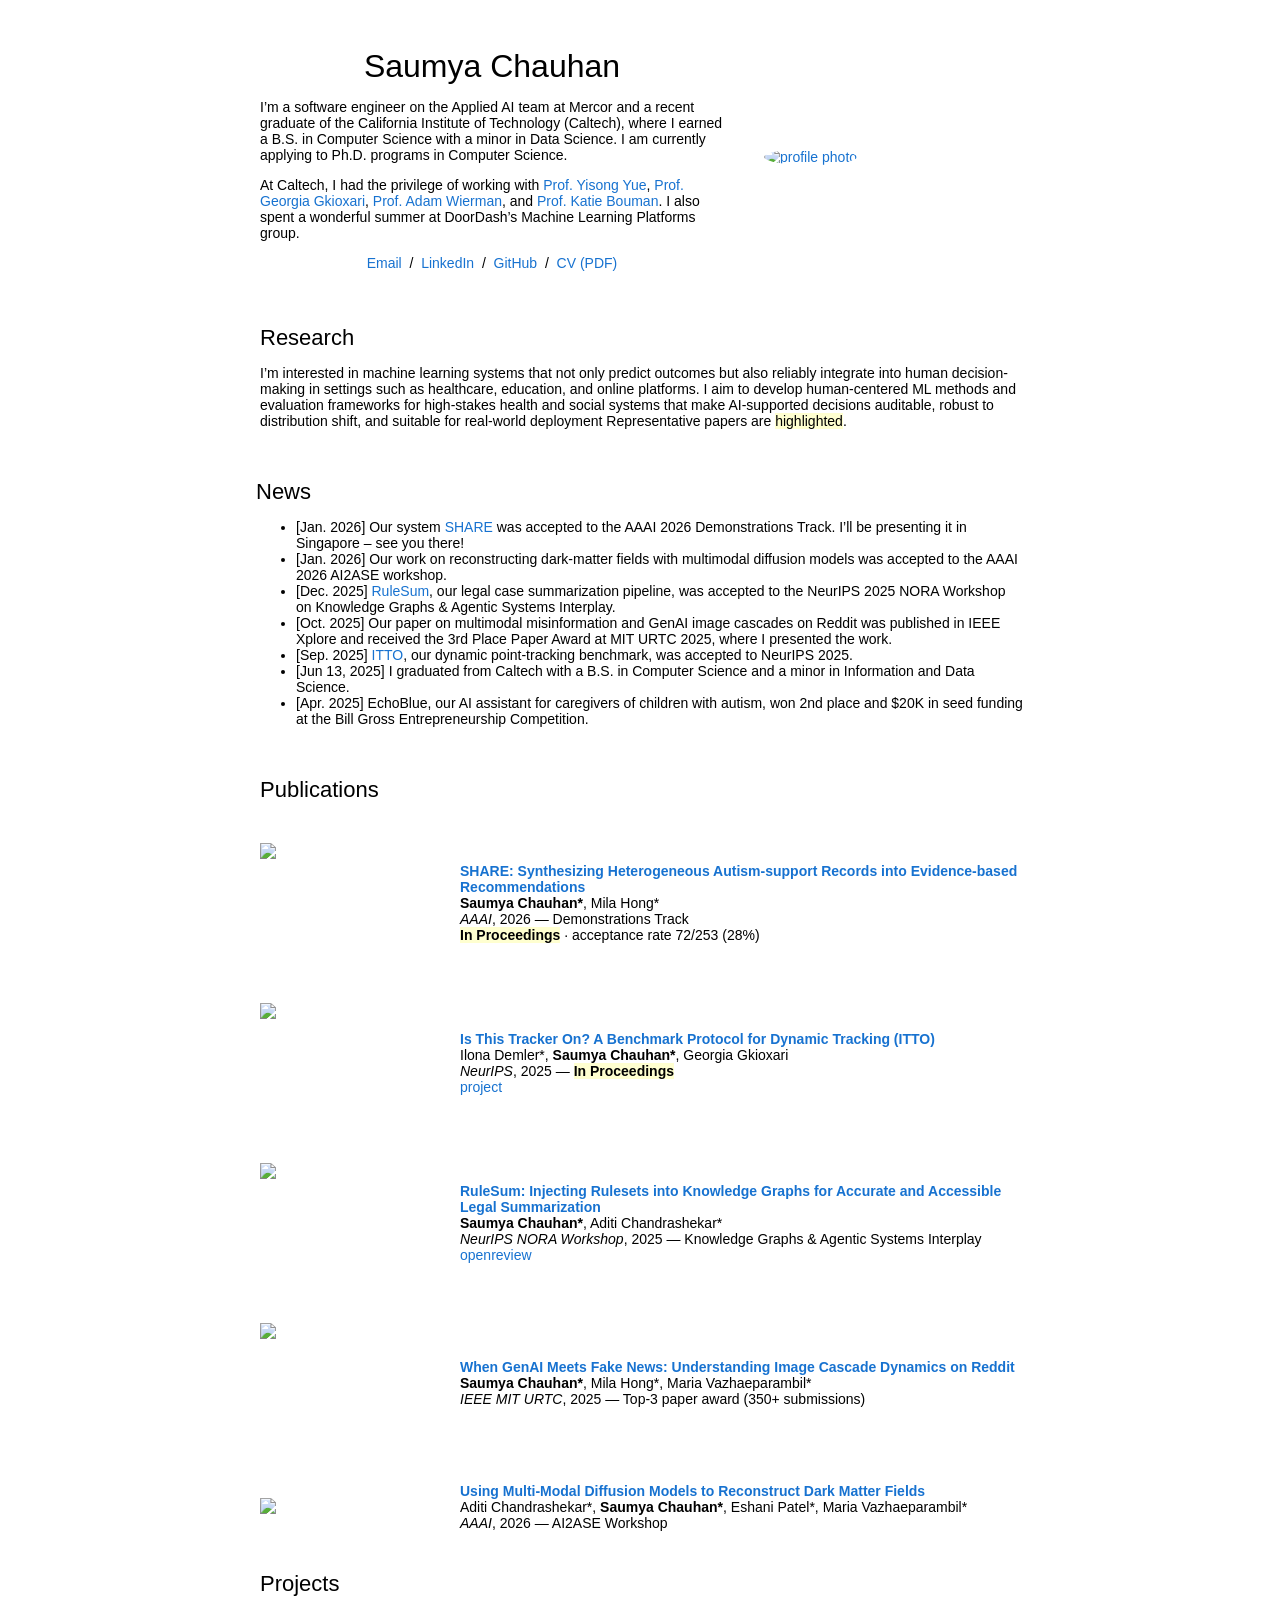
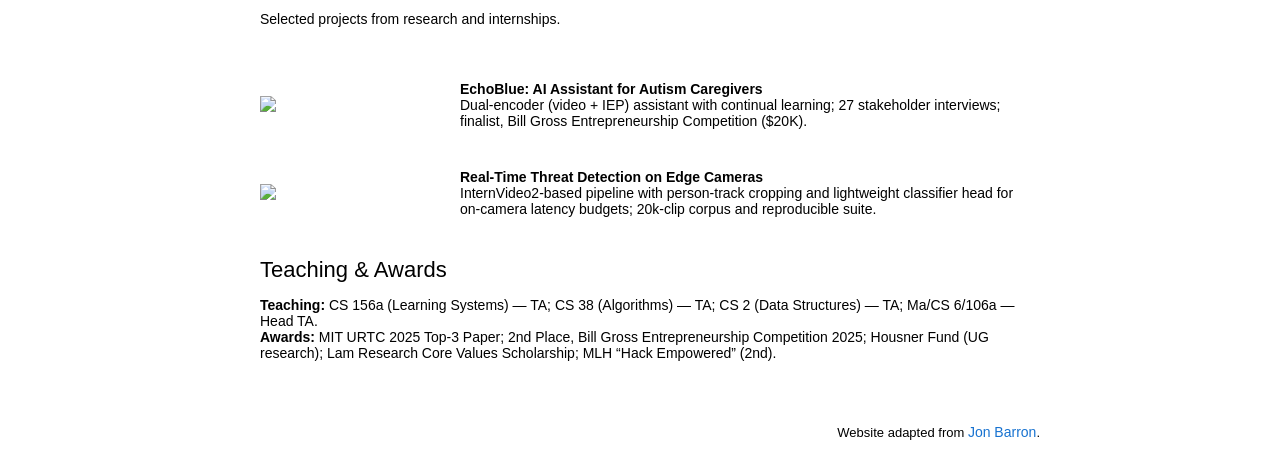
==== index.html @ a3048325 "Update index.html" ====
<!DOCTYPE HTML>
<html lang="en">
  <head>
    <meta charset="UTF-8" />
    <title>Saumya Chauhan</title>
    <meta name="author" content="Saumya Chauhan" />
    <meta name="viewport" content="width=device-width, initial-scale=1" />
    <link rel="shortcut icon" href="images/favicon/favicon.ico" type="image/x-icon" />
    <link rel="stylesheet" type="text/css" href="stylesheet.css" />
  </head>

  <body>
    <table style="width:100%;max-width:800px;border:0;border-spacing:0;border-collapse:separate;margin:0 auto;">
      <tbody>
        <tr><td style="padding:0">
          <!-- Header -->
          <table style="width:100%;border:0;border-spacing:0;border-collapse:separate;margin:0 auto;">
            <tbody><tr>
              <td style="padding:2.5%;width:63%;vertical-align:middle">
                <p class="name" style="text-align:center;">Saumya Chauhan</p>

                <p>
                  I’m a software engineer on the Applied AI team at Mercor and a recent graduate of the California Institute of Technology (Caltech), where I earned a B.S. in Computer Science with a minor in Data Science. I am currently applying to Ph.D. programs in Computer Science.
                </p>
                
                <p>
                  At Caltech, I had the privilege of working with
                  <a href="https://www.yisongyue.com/" target="_blank" rel="noopener noreferrer">Prof. Yisong Yue</a>,
                  <a href="https://georgiagkioxari.com/" target="_blank" rel="noopener noreferrer">Prof. Georgia Gkioxari</a>,
                  <a href="https://adamwierman.com/" target="_blank" rel="noopener noreferrer">Prof. Adam Wierman</a>,
                  and <a href="https://users.cms.caltech.edu/~klbouman/" target="_blank" rel="noopener noreferrer">Prof. Katie Bouman</a>.
                  I also spent a wonderful summer at DoorDash’s Machine Learning Platforms group.
                </p>

                <p style="text-align:center">
                  <a href="mailto:saumya.s.chau@gmail.com">Email</a> &nbsp;/&nbsp;
                  <a href="https://linkedin.com/in/saumya-chauhan-3160301b3">LinkedIn</a> &nbsp;/&nbsp;
                  <a href="https://github.com/Saumya-Chauhan-MHC">GitHub</a> &nbsp;/&nbsp;
                  <a href="https://drive.google.com/file/d/1L2lx1tSY0vmiimnP94JxWJWtP0gg4TH8/view?usp=sharing">CV (PDF)</a>
                </p>
              </td>
              <td style="padding:2.5%;width:40%;max-width:40%">
                <a href="images/headshot.jpg">
                  <img style="width:100%;max-width:100%;object-fit:cover;border-radius:50%;" alt="profile photo" src="images/headshot.jpg" class="hoverZoomLink" />
                </a>
              </td>
            </tr></tbody>
          </table>

          <!-- Research blurb -->
          <table style="width:100%;border:0;border-spacing:0;border-collapse:separate;margin:0 auto;">
            <tbody><tr>
              <td style="padding:20px;width:100%;vertical-align:middle">
                <h2>Research</h2>
                <p>
                  I’m interested in machine learning systems that not only predict outcomes but also reliably integrate into human decision-making in settings such as healthcare, education, and online platforms. I aim to develop human-centered ML methods and evaluation frameworks for high-stakes
health and social systems that make AI-supported decisions auditable, robust to distribution
shift, and suitable for real-world deployment Representative papers are <span class="highlight">highlighted</span>.
                </p>
              </td>
            </tr></tbody>
          </table>

          <!-- News -->
          <table
            style="width:100%;border:0px;border-spacing:0px;border-collapse:separate;margin-right:auto;margin-left:auto;">
            <tbody>
              <tr>
                <td style="padding:16px;width:100%;vertical-align:middle">
                  <h2>News</h2>
                  <ul>
                    <li>[Jan. 2026] Our system <a href="https://www.preprints.org/frontend/manuscript/fdcd96fc325c1e10da6171d2c441ecc2/download_pub">SHARE</a> was accepted to the AAAI 2026 Demonstrations Track. I’ll be presenting it in Singapore – see you there!</li>

                    <li>[Jan. 2026] Our work on reconstructing dark-matter fields with multimodal diffusion models was accepted to the AAAI 2026 AI2ASE workshop.</li>
          
                    <li>[Dec. 2025] <a href="https://openreview.net/pdf?id=LoBdbazO6S">RuleSum</a>, our legal case summarization pipeline, was accepted to the NeurIPS 2025 NORA Workshop on Knowledge Graphs &amp; Agentic Systems Interplay.</li>
          
                    <li>[Oct. 2025] Our paper on multimodal misinformation and GenAI image cascades on Reddit was published in IEEE Xplore and received the 3rd Place Paper Award at MIT URTC 2025, where I presented the work.</li>
                              
                    <li>[Sep. 2025] <a href="https://glab-caltech.github.io/ITTO/">ITTO</a>, our dynamic point-tracking benchmark, was accepted to NeurIPS 2025.</li>
          
                    <li>[Jun 13, 2025] I graduated from Caltech with a B.S. in Computer Science and a minor in Information and Data Science.</li>
          
                    <li>[Apr. 2025] EchoBlue, our AI assistant for caregivers of children with autism, won 2nd place and $20K in seed funding at the Bill Gross Entrepreneurship Competition.</li>
                  </ul>
                </td>
              </tr>
            </tbody>
          </table>

          <!-- Publications heading -->
          <table style="width:100%;border:0;border-spacing:0;border-collapse:separate;margin:0 auto;">
            <tbody><tr>
              <td style="padding:20px;width:100%;vertical-align:middle">
                <h2>Publications</h2>
              </td>
            </tr></tbody>
          </table>

          <!-- Publications -->
          <table style="width:100%;border:0;border-spacing:0;border-collapse:separate;margin:0 auto;">
            <tbody>

              <!-- SHARE (AAAI 2026 Demo) -->
              <tr onmouseout="share_stop()" onmouseover="share_start()">
                <td style="padding:20px;width:25%;vertical-align:middle">
                  <div class="one" style="height:120px;">
                    <div class="two" id="share" style="height:120px;">
                      <img src="images/share.png" width="160" style="border-style:none">
                    </div>
                    <img src="images/share.png" width="160" style="border-style:none">
                  </div>
                  <script>
                    function share_start(){document.getElementById('share').style.opacity="1";}
                    function share_stop(){document.getElementById('share').style.opacity="0";}
                    share_stop();
                  </script>
                </td>
                <td style="padding:20px;width:75%;vertical-align:middle">
                  <a href="https://drive.google.com/file/d/1QNd8lB9qw5_JClaLDpuo33I4qFoCEbn5/view?usp=sharing">
                    <span class="papertitle">SHARE: Synthesizing Heterogeneous Autism-support Records into Evidence-based Recommendations</span>
                  </a>
                  <br/><strong>Saumya Chauhan*</strong>, Mila Hong*<br/>
                  <em>AAAI</em>, 2026 — Demonstrations Track
                  <br/>
                  <span class="highlight"><strong>In Proceedings</strong></span> · acceptance rate 72/253 (28%)
                </td>
              </tr>

              <!-- ITTO (NeurIPS 2025) -->
              <tr onmouseout="itto_stop()" onmouseover="itto_start()">
                <td style="padding:20px;width:25%;vertical-align:middle">
                  <div class="one" style="height:120px;">
                    <div class="two" id="itto" style="height:120px;">
                      <img src="images/itto.png" width="160" style="border-style:none">
                    </div>
                    <img src="images/itto.png" width="160" style="border-style:none">
                  </div>
                  <script>
                    function itto_start(){document.getElementById('itto').style.opacity="1";}
                    function itto_stop(){document.getElementById('itto').style.opacity="0";}
                    itto_stop();
                  </script>
                </td>
                <td style="padding:20px;width:75%;vertical-align:middle;">
                  <a href="https://glab-caltech.github.io/ITTO/">
                    <span class="papertitle">Is This Tracker On? A Benchmark Protocol for Dynamic Tracking (ITTO)</span>
                  </a>
                  <br/>Ilona Demler*, <strong>Saumya Chauhan*</strong>, Georgia Gkioxari<br/>
                  <em>NeurIPS</em>, 2025 — <span class="highlight"><strong>In Proceedings</strong></span>
                  <br/>
                  <a href="https://glab-caltech.github.io/ITTO/">project</a>
                </td>
              </tr>

              <!-- RuleSum (NeurIPS NORA 2025 Workshop) -->
              <tr onmouseout="rulesum_stop()" onmouseover="rulesum_start()">
                <td style="padding:20px;width:25%;vertical-align:middle">
                  <div class="one" style="height:120px;">
                    <div class="two" id="rulesum" style="height:120px;">
                      <img src="images/rulesum.png" width="160" style="border-style:none">
                    </div>
                    <img src="images/rulesum.png" width="160" style="border-style:none">
                  </div>
                  <script>
                    function rulesum_start(){document.getElementById('rulesum').style.opacity="1";}
                    function rulesum_stop(){document.getElementById('rulesum').style.opacity="0";}
                    rulesum_stop();
                  </script>
                </td>
                <td style="padding:20px;width:75%;vertical-align:middle;">
                  <a href="https://openreview.net/forum?id=LoBdbazO6S">
                    <span class="papertitle">RuleSum: Injecting Rulesets into Knowledge Graphs for Accurate and Accessible Legal Summarization</span>
                  </a>
                  <br/><strong>Saumya Chauhan*</strong>, Aditi Chandrashekar*<br/>
                  <em>NeurIPS NORA Workshop</em>, 2025 — Knowledge Graphs &amp; Agentic Systems Interplay
                  <br/>
                  <a href="https://openreview.net/forum?id=LoBdbazO6S">openreview</a>
                </td>
              </tr>

              <!-- Reddit virality (MIT URTC 2025) -->
              <tr onmouseout="reddit_stop()" onmouseover="reddit_start()">
                <td style="padding:20px;width:25%;vertical-align:middle">
                  <div class="one" style="height:120px;">
                    <div class="two" id="reddit" style="height:120px;">
                      <img src="images/reddit.png" width="160" style="border-style:none">
                    </div>
                    <img src="images/reddit.png" width="160" style="border-style:none">
                  </div>
                  <script>
                    function reddit_start(){document.getElementById('reddit').style.opacity="1";}
                    function reddit_stop(){document.getElementById('reddit').style.opacity="0";}
                    reddit_stop();
                  </script>
                </td>
                <td style="padding:20px;width:75%;vertical-align:middle;">
                  <a href="https://drive.google.com/file/d/1nxL7FpX_VGnuZNjc94RnD0MlW9TdNQ_g/view?usp=sharing">
                    <span class="papertitle">When GenAI Meets Fake News: Understanding Image Cascade Dynamics on Reddit</span>
                  </a>
                  <br/><strong>Saumya Chauhan*</strong>, Mila Hong*, Maria Vazhaeparambil*<br/>
                  <em>IEEE MIT URTC</em>, 2025 — Top-3 paper award (350+ submissions)
                </td>
              </tr>

              <!-- Dark matter (AAAI 2026 AI2ASE Workshop) -->
              <tr>
                <td style="padding:20px;width:25%;vertical-align:middle">
                  <img src="images/darkmatter.png" width="160" style="border-style:none">
                </td>
                <td style="padding:20px;width:75%;vertical-align:middle;">
                  <a href="https://events.projectboard.world/ifore2025/project/208070?preview=public">
                    <span class="papertitle">Using Multi-Modal Diffusion Models to Reconstruct Dark Matter Fields</span>
                  </a>
                  <br/>Aditi Chandrashekar*, <strong>Saumya Chauhan*</strong>, Eshani Patel*, Maria Vazhaeparambil*<br/>
                  <em>AAAI</em>, 2026 — AI2ASE Workshop
                </td>
              </tr>

            </tbody>
          </table>

          <!-- Projects -->
          <table style="width:100%;border:0;border-spacing:0;border-collapse:separate;margin:0 auto;">
            <tbody><tr>
              <td style="padding:20px;width:100%;vertical-align:middle">
                <h2>Projects</h2>
                <p>Selected projects from research and internships.</p>
              </td>
            </tr></tbody>
          </table>

          <table style="width:100%;border:0;border-spacing:0;border-collapse:separate;margin:0 auto;">
            <tbody>

              <!-- EchoBlue -->
              <tr>
                <td style="padding:20px;width:25%;vertical-align:middle">
                  <img src="images/echoblue.png" width="160" style="border-style:none">
                </td>
                <td style="padding:20px;width:75%;vertical-align:middle;">
                  <span class="papertitle">EchoBlue: AI Assistant for Autism Caregivers</span><br/>
                  Dual-encoder (video + IEP) assistant with continual learning; 27 stakeholder interviews; finalist,
                  Bill Gross Entrepreneurship Competition ($20K).
                </td>
              </tr>

              <!-- Verkada -->
              <tr>
                <td style="padding:20px;width:25%;vertical-align:middle">
                  <img src="images/verkada.png" width="160" style="border-style:none">
                </td>
                <td style="padding:20px;width:75%;vertical-align:middle;">
                  <span class="papertitle">Real-Time Threat Detection on Edge Cameras</span><br/>
                  InternVideo2-based pipeline with person-track cropping and lightweight classifier head for on-camera latency budgets; 20k-clip corpus and reproducible suite.
                </td>
              </tr>

            </tbody>
          </table>

          <!-- Teaching & Awards -->
          <table style="width:100%;border:0;border-spacing:0;border-collapse:separate;margin:0 auto;">
            <tbody><tr>
              <td style="padding:20px;width:100%;vertical-align:middle">
                <h2>Teaching & Awards</h2>
                <p>
                  <strong>Teaching:</strong> CS 156a (Learning Systems) — TA; CS 38 (Algorithms) — TA; CS 2 (Data Structures) — TA; Ma/CS 6/106a — Head TA.
                  <br/>
                  <strong>Awards:</strong> MIT URTC 2025 Top-3 Paper; 2nd Place, Bill Gross Entrepreneurship Competition 2025; Housner Fund (UG research); Lam Research Core Values Scholarship; MLH “Hack Empowered” (2nd).
                </p>
              </td>
            </tr></tbody>
          </table>

          <!-- Footer -->
          <table style="width:100%;border:0;border-spacing:0;border-collapse:separate;margin:0 auto;">
            <tbody><tr>
              <td style="padding:0">
                <br/>
                <p style="text-align:right;font-size:small;">
                  Website adapted from <a href="https://github.com/jonbarron/jonbarron_website">Jon Barron</a>.
                </p>
              </td>
            </tr></tbody>
          </table>

        </td></tr>
      </tbody>
    </table>
  </body>
</html>
---- stylesheet.css ----
/* latin-ext */
@font-face {
  font-family: 'Lato';
  font-style: italic;
  font-weight: 400;
  src: local('Lato Italic'), local('Lato-Italic'), url(https://fonts.gstatic.com/s/lato/v15/S6u8w4BMUTPHjxsAUi-qNiXg7eU0.woff2) format('woff2');
  unicode-range: U+0100-024F, U+0259, U+1E00-1EFF, U+2020, U+20A0-20AB, U+20AD-20CF, U+2113, U+2C60-2C7F, U+A720-A7FF;
}
/* latin */
@font-face {
  font-family: 'Lato';
  font-style: italic;
  font-weight: 400;
  src: local('Lato Italic'), local('Lato-Italic'), url(https://fonts.gstatic.com/s/lato/v15/S6u8w4BMUTPHjxsAXC-qNiXg7Q.woff2) format('woff2');
  unicode-range: U+0000-00FF, U+0131, U+0152-0153, U+02BB-02BC, U+02C6, U+02DA, U+02DC, U+2000-206F, U+2074, U+20AC, U+2122, U+2191, U+2193, U+2212, U+2215, U+FEFF, U+FFFD;
}
/* latin-ext */
@font-face {
  font-family: 'Lato';
  font-style: italic;
  font-weight: 700;
  src: local('Lato Bold Italic'), local('Lato-BoldItalic'), url(https://fonts.gstatic.com/s/lato/v15/S6u_w4BMUTPHjxsI5wq_FQftx9897sxZ.woff2) format('woff2');
  unicode-range: U+0100-024F, U+0259, U+1E00-1EFF, U+2020, U+20A0-20AB, U+20AD-20CF, U+2113, U+2C60-2C7F, U+A720-A7FF;
}
/* latin */
@font-face {
  font-family: 'Lato';
  font-style: italic;
  font-weight: 700;
  src: local('Lato Bold Italic'), local('Lato-BoldItalic'), url(https://fonts.gstatic.com/s/lato/v15/S6u_w4BMUTPHjxsI5wq_Gwftx9897g.woff2) format('woff2');
  unicode-range: U+0000-00FF, U+0131, U+0152-0153, U+02BB-02BC, U+02C6, U+02DA, U+02DC, U+2000-206F, U+2074, U+20AC, U+2122, U+2191, U+2193, U+2212, U+2215, U+FEFF, U+FFFD;
}
/* latin-ext */
@font-face {
  font-family: 'Lato';
  font-style: normal;
  font-weight: 400;
  src: local('Lato Regular'), local('Lato-Regular'), url(https://fonts.gstatic.com/s/lato/v15/S6uyw4BMUTPHjxAwXiWtFCfQ7A.woff2) format('woff2');
  unicode-range: U+0100-024F, U+0259, U+1E00-1EFF, U+2020, U+20A0-20AB, U+20AD-20CF, U+2113, U+2C60-2C7F, U+A720-A7FF;
}
/* latin */
@font-face {
  font-family: 'Lato';
  font-style: normal;
  font-weight: 400;
  src: local('Lato Regular'), local('Lato-Regular'), url(https://fonts.gstatic.com/s/lato/v15/S6uyw4BMUTPHjx4wXiWtFCc.woff2) format('woff2');
  unicode-range: U+0000-00FF, U+0131, U+0152-0153, U+02BB-02BC, U+02C6, U+02DA, U+02DC, U+2000-206F, U+2074, U+20AC, U+2122, U+2191, U+2193, U+2212, U+2215, U+FEFF, U+FFFD;
}
/* latin-ext */
@font-face {
  font-family: 'Lato';
  font-style: normal;
  font-weight: 700;
  src: local('Lato Bold'), local('Lato-Bold'), url(https://fonts.gstatic.com/s/lato/v15/S6u9w4BMUTPHh6UVSwaPGQ3q5d0N7w.woff2) format('woff2');
  unicode-range: U+0100-024F, U+0259, U+1E00-1EFF, U+2020, U+20A0-20AB, U+20AD-20CF, U+2113, U+2C60-2C7F, U+A720-A7FF;
}
/* latin */
@font-face {
  font-family: 'Lato';
  font-style: normal;
  font-weight: 700;
  src: local('Lato Bold'), local('Lato-Bold'), url(https://fonts.gstatic.com/s/lato/v15/S6u9w4BMUTPHh6UVSwiPGQ3q5d0.woff2) format('woff2');
  unicode-range: U+0000-00FF, U+0131, U+0152-0153, U+02BB-02BC, U+02C6, U+02DA, U+02DC, U+2000-206F, U+2074, U+20AC, U+2122, U+2191, U+2193, U+2212, U+2215, U+FEFF, U+FFFD;
}

a {
  color: #1772d0;
  text-decoration: none;
}

a:focus,
a:hover {
  color: #f09228;
  text-decoration: none;
}

body,
td,
th,
tr,
p,
a {
  font-family: 'Lato', Verdana, Helvetica, sans-serif;
  font-size: 14px;
}

strong {
  font-family: 'Lato', Verdana, Helvetica, sans-serif;
  font-size: 14px;
}

h2 {
  margin: 0;
  font-weight: normal;
  font-family: 'Lato', Verdana, Helvetica, sans-serif;
  font-size: 22px;
}

.papertitle {
  font-family: 'Lato', Verdana, Helvetica, sans-serif;
  font-size: 14px;
  font-weight: 700;
}

.name {
  padding-top: 20px;
  margin: 0;
  font-family: 'Lato', Verdana, Helvetica, sans-serif;
  font-size: 32px;
}

.one {
  width: 160px;
  height: 160px;
  position: relative;
}

.two {
  width: 160px;
  height: 160px;
  position: absolute;
  transition: opacity .2s ease-in-out;
  -moz-transition: opacity .2s ease-in-out;
  -webkit-transition: opacity .2s ease-in-out;
}

.fade {
  transition: opacity .2s ease-in-out;
  -moz-transition: opacity .2s ease-in-out;
  -webkit-transition: opacity .2s ease-in-out;
}

span.highlight {
  background-color: #ffffd0;
}

.colored-box {
    color: black;
    padding: 20px;
    display: inline-block;
    border-radius: 10px;
}
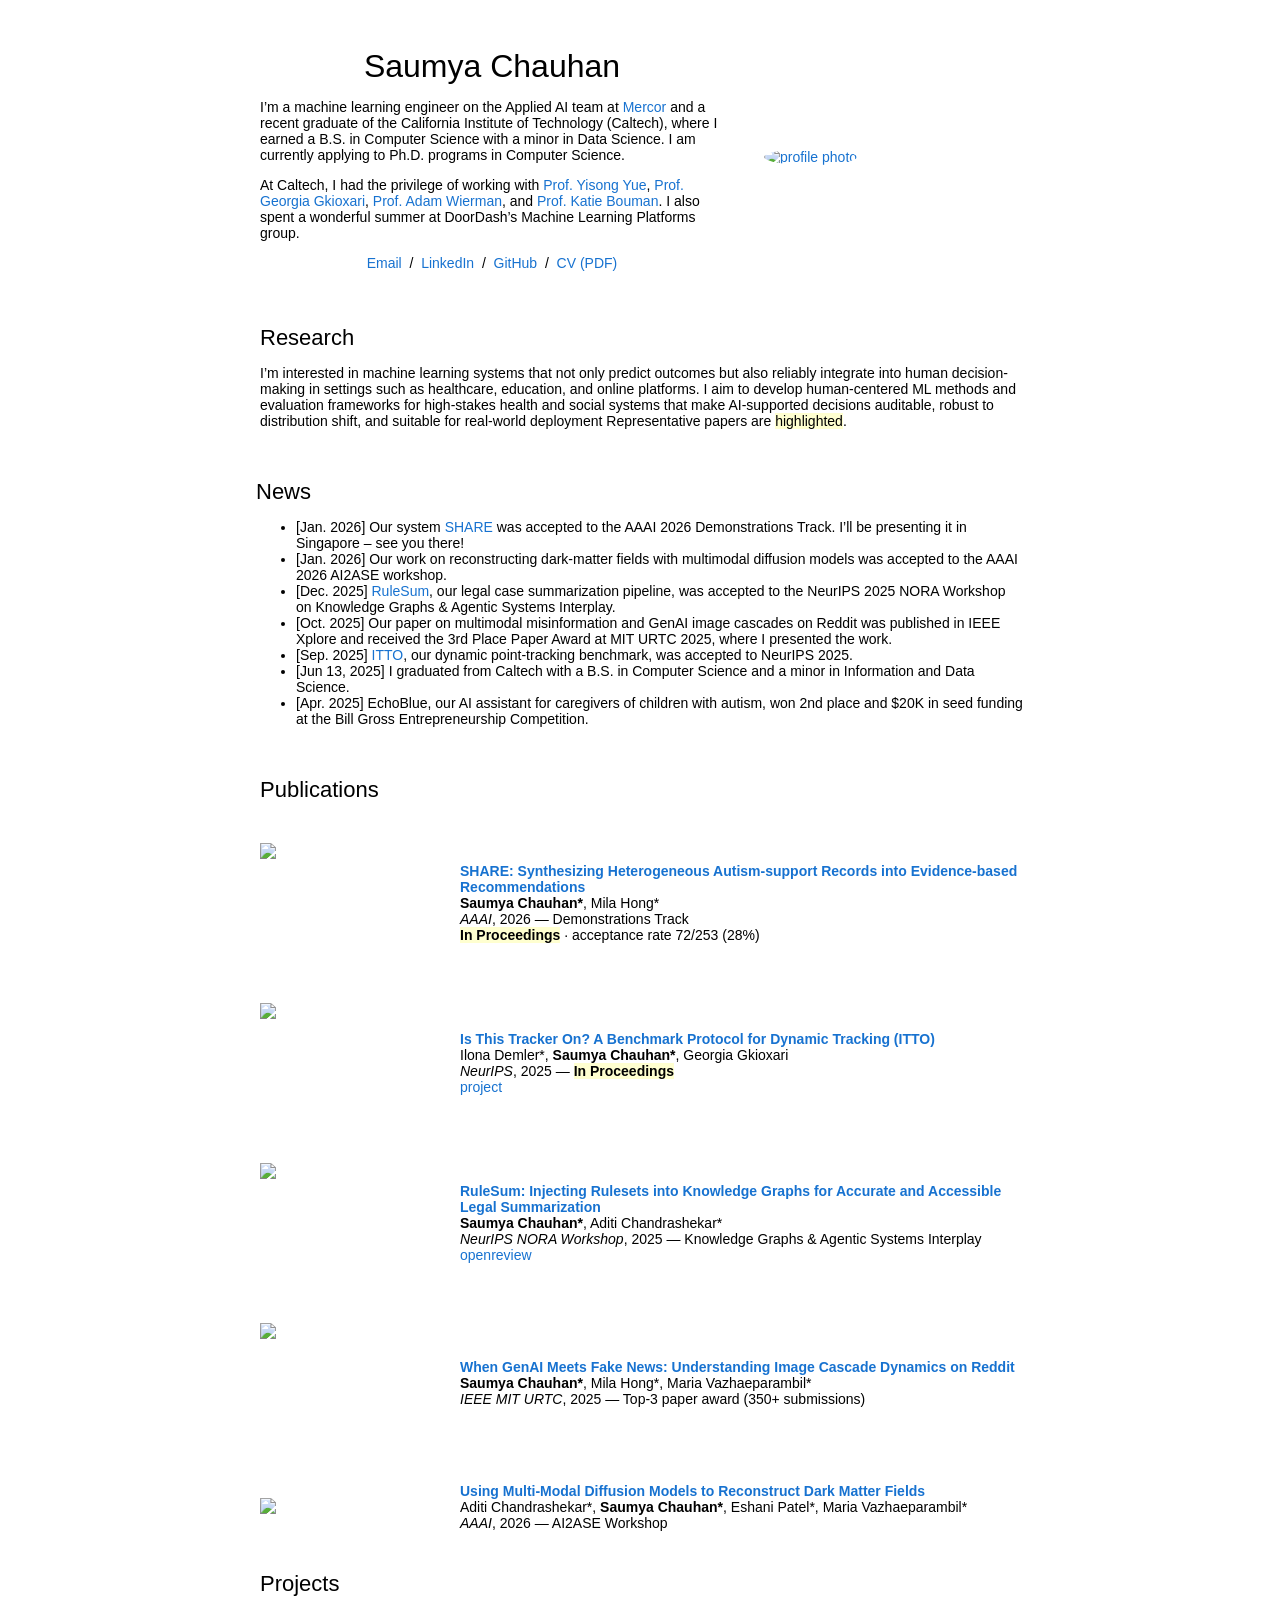
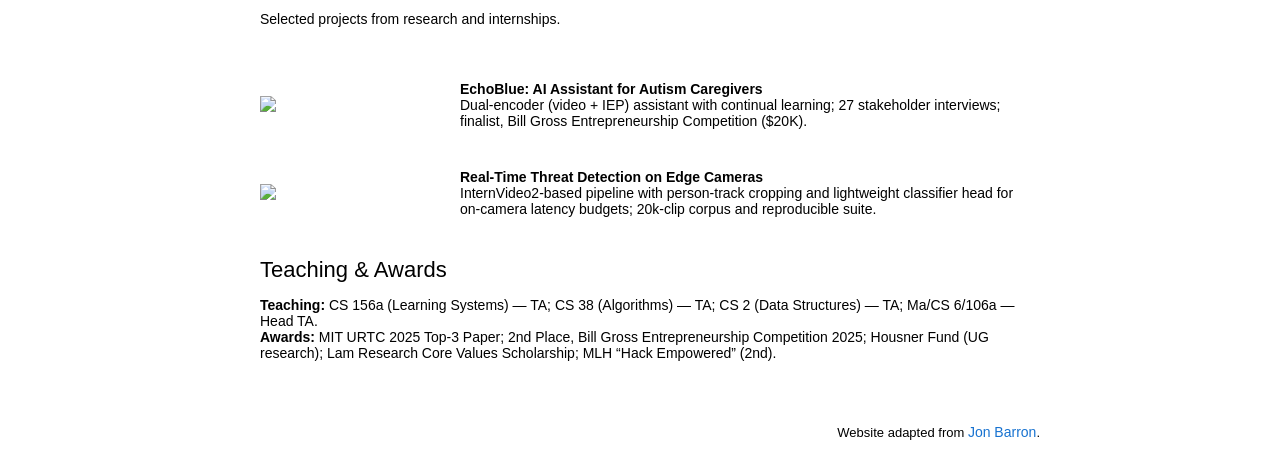
==== commit 93ba08a9: "Update index.html" ====
--- a/index.html
+++ b/index.html
@@ -19,10 +19,12 @@
               <td style="padding:2.5%;width:63%;vertical-align:middle">
                 <p class="name" style="text-align:center;">Saumya Chauhan</p>
 
-                <p>
-                  I’m a software engineer on the Applied AI team at Mercor and a recent graduate of the California Institute of Technology (Caltech), where I earned a B.S. in Computer Science with a minor in Data Science. I am currently applying to Ph.D. programs in Computer Science.
-                </p>
-                
+                            <p>
+                I’m a machine learning engineer on the Applied AI team at
+                <a href="https://mercor.com/" target="_blank" rel="noopener noreferrer">Mercor</a>
+                and a recent graduate of the California Institute of Technology (Caltech), where I earned a B.S. in Computer Science with a minor in Data Science. I am currently applying to Ph.D. programs in Computer Science.
+              </p>
+                              
                 <p>
                   At Caltech, I had the privilege of working with
                   <a href="https://www.yisongyue.com/" target="_blank" rel="noopener noreferrer">Prof. Yisong Yue</a>,
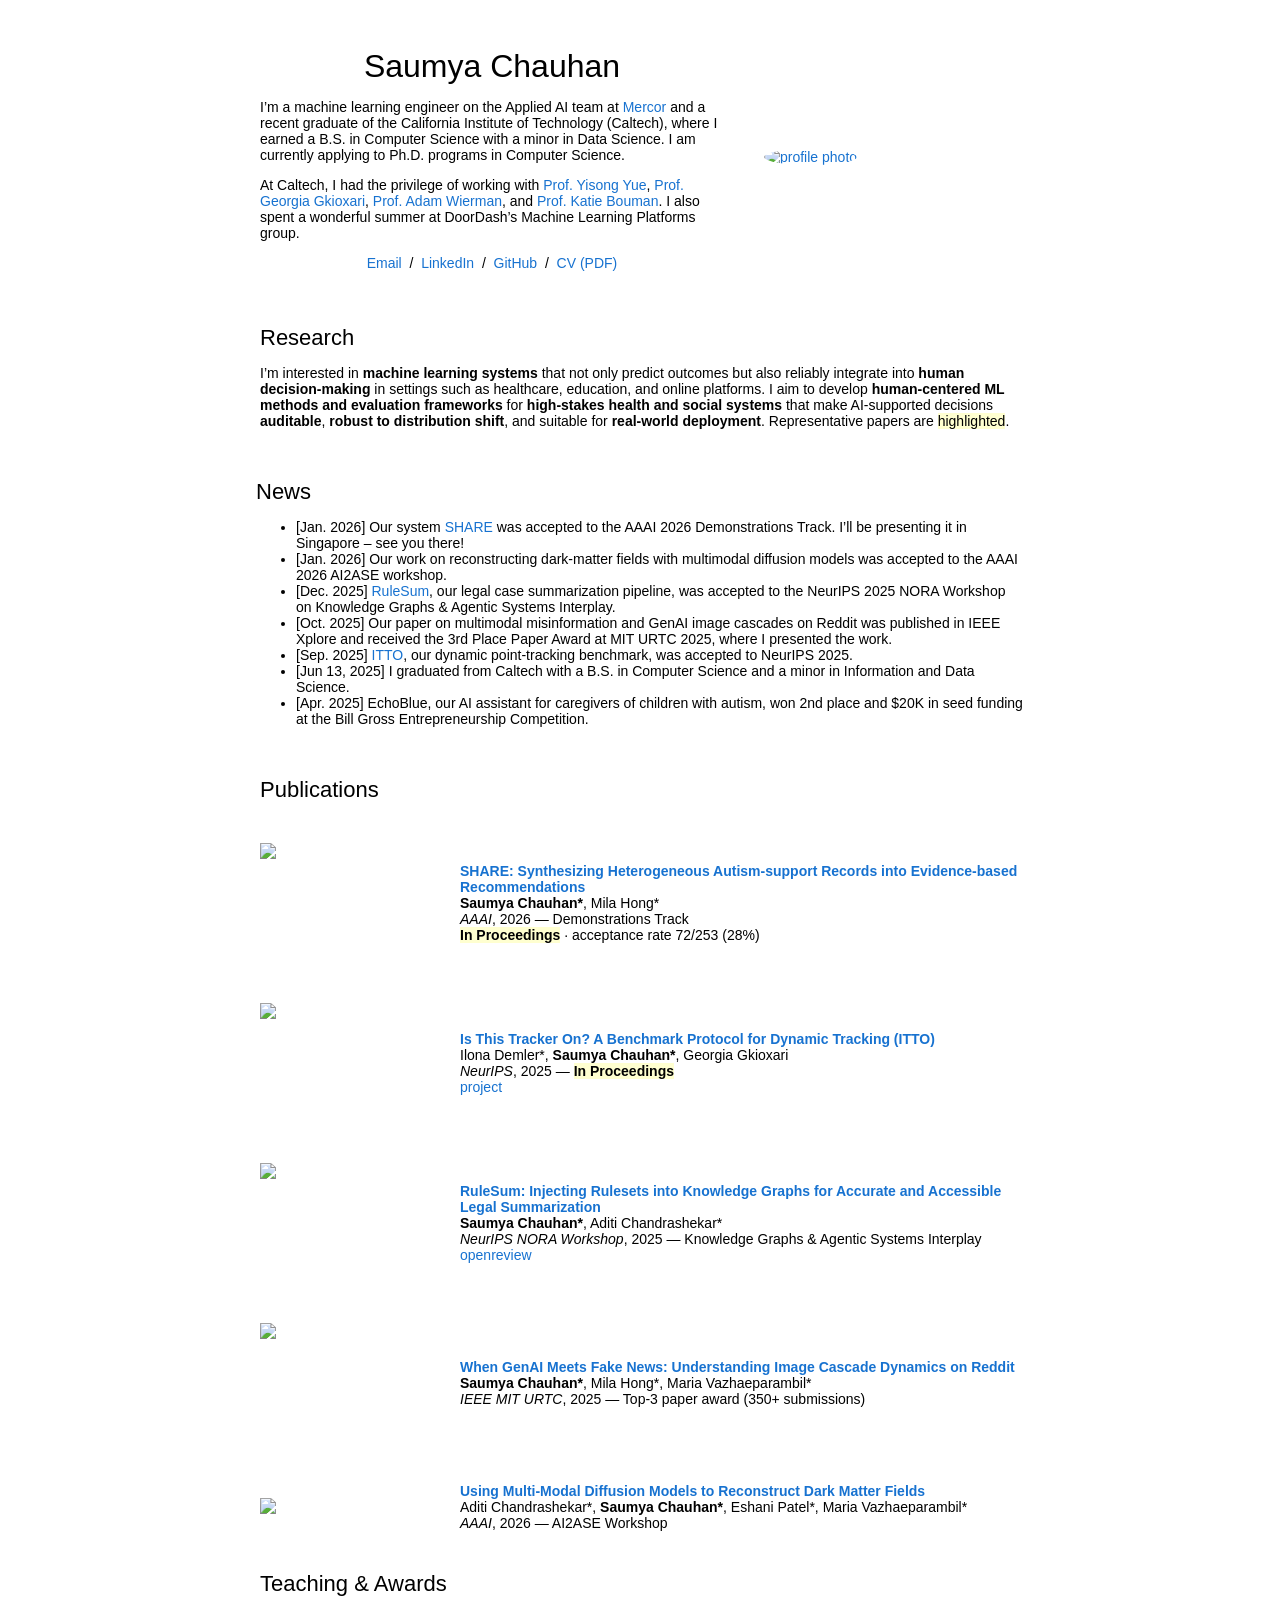
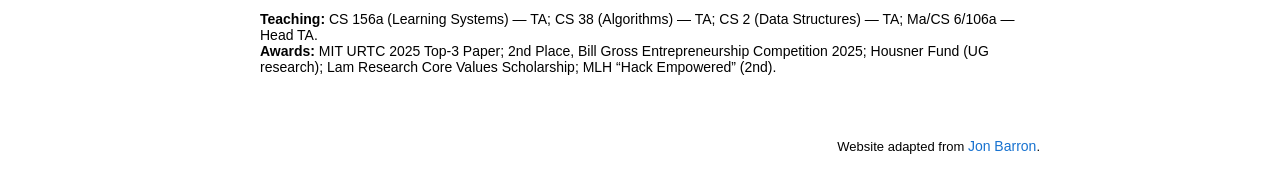
==== commit 1b2eb82c: "Update index.html" ====
--- a/index.html
+++ b/index.html
@@ -19,11 +19,11 @@
               <td style="padding:2.5%;width:63%;vertical-align:middle">
                 <p class="name" style="text-align:center;">Saumya Chauhan</p>
 
-                            <p>
-                I’m a machine learning engineer on the Applied AI team at
-                <a href="https://mercor.com/" target="_blank" rel="noopener noreferrer">Mercor</a>
-                and a recent graduate of the California Institute of Technology (Caltech), where I earned a B.S. in Computer Science with a minor in Data Science. I am currently applying to Ph.D. programs in Computer Science.
-              </p>
+                <p>
+                  I’m a machine learning engineer on the Applied AI team at
+                  <a href="https://mercor.com/" target="_blank" rel="noopener noreferrer">Mercor</a>
+                  and a recent graduate of the California Institute of Technology (Caltech), where I earned a B.S. in Computer Science with a minor in Data Science. I am currently applying to Ph.D. programs in Computer Science.
+                </p>
                               
                 <p>
                   At Caltech, I had the privilege of working with
@@ -55,9 +55,7 @@
               <td style="padding:20px;width:100%;vertical-align:middle">
                 <h2>Research</h2>
                 <p>
-                  I’m interested in machine learning systems that not only predict outcomes but also reliably integrate into human decision-making in settings such as healthcare, education, and online platforms. I aim to develop human-centered ML methods and evaluation frameworks for high-stakes
-health and social systems that make AI-supported decisions auditable, robust to distribution
-shift, and suitable for real-world deployment Representative papers are <span class="highlight">highlighted</span>.
+                  I’m interested in <strong>machine learning systems</strong> that not only predict outcomes but also reliably integrate into <strong>human decision-making</strong> in settings such as healthcare, education, and online platforms. I aim to develop <strong>human-centered ML methods and evaluation frameworks</strong> for <strong>high-stakes health and social systems</strong> that make AI-supported decisions <strong>auditable</strong>, <strong>robust to distribution shift</strong>, and suitable for <strong>real-world deployment</strong>. Representative papers are <span class="highlight">highlighted</span>.
                 </p>
               </td>
             </tr></tbody>
@@ -222,45 +220,6 @@
             </tbody>
           </table>
 
-          <!-- Projects -->
-          <table style="width:100%;border:0;border-spacing:0;border-collapse:separate;margin:0 auto;">
-            <tbody><tr>
-              <td style="padding:20px;width:100%;vertical-align:middle">
-                <h2>Projects</h2>
-                <p>Selected projects from research and internships.</p>
-              </td>
-            </tr></tbody>
-          </table>
-
-          <table style="width:100%;border:0;border-spacing:0;border-collapse:separate;margin:0 auto;">
-            <tbody>
-
-              <!-- EchoBlue -->
-              <tr>
-                <td style="padding:20px;width:25%;vertical-align:middle">
-                  <img src="images/echoblue.png" width="160" style="border-style:none">
-                </td>
-                <td style="padding:20px;width:75%;vertical-align:middle;">
-                  <span class="papertitle">EchoBlue: AI Assistant for Autism Caregivers</span><br/>
-                  Dual-encoder (video + IEP) assistant with continual learning; 27 stakeholder interviews; finalist,
-                  Bill Gross Entrepreneurship Competition ($20K).
-                </td>
-              </tr>
-
-              <!-- Verkada -->
-              <tr>
-                <td style="padding:20px;width:25%;vertical-align:middle">
-                  <img src="images/verkada.png" width="160" style="border-style:none">
-                </td>
-                <td style="padding:20px;width:75%;vertical-align:middle;">
-                  <span class="papertitle">Real-Time Threat Detection on Edge Cameras</span><br/>
-                  InternVideo2-based pipeline with person-track cropping and lightweight classifier head for on-camera latency budgets; 20k-clip corpus and reproducible suite.
-                </td>
-              </tr>
-
-            </tbody>
-          </table>
-
           <!-- Teaching & Awards -->
           <table style="width:100%;border:0;border-spacing:0;border-collapse:separate;margin:0 auto;">
             <tbody><tr>
@@ -292,4 +251,3 @@
     </table>
   </body>
 </html>
-
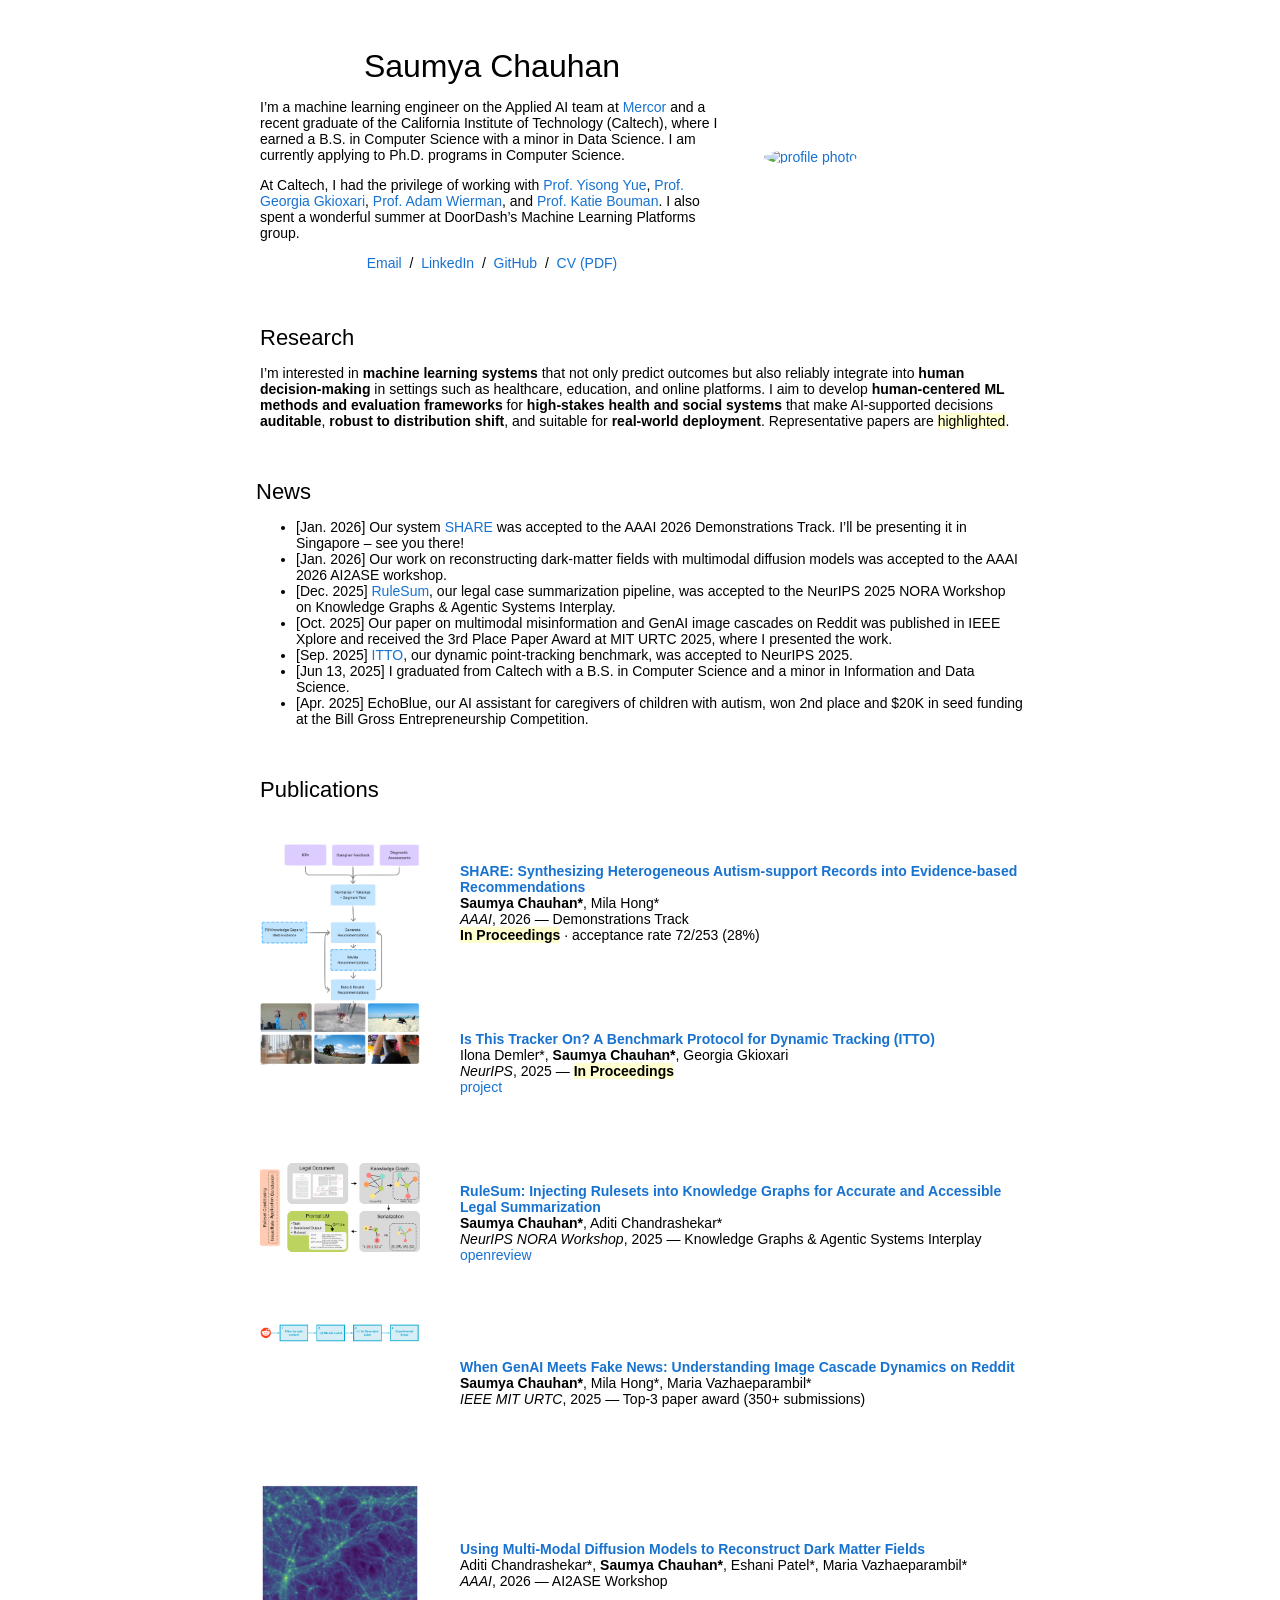
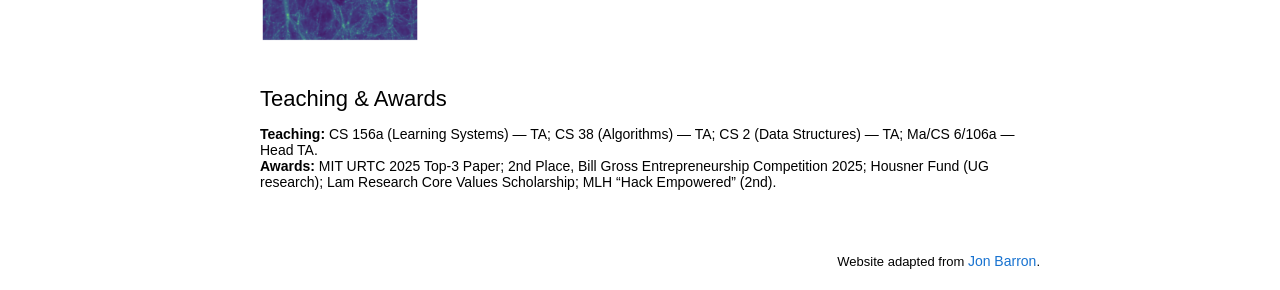
==== commit 8d36e281: "Update index.html" ====
--- a/index.html
+++ b/index.html
@@ -42,8 +42,8 @@
                 </p>
               </td>
               <td style="padding:2.5%;width:40%;max-width:40%">
-                <a href="images/headshot.jpg">
-                  <img style="width:100%;max-width:100%;object-fit:cover;border-radius:50%;" alt="profile photo" src="images/headshot.jpg" class="hoverZoomLink" />
+                <a href="headshot.jpg">
+                  <img style="width:100%;max-width:100%;object-fit:cover;border-radius:50%;" alt="profile photo" src="headshot.jpg" class="hoverZoomLink" />
                 </a>
               </td>
             </tr></tbody>
@@ -106,9 +106,9 @@
                 <td style="padding:20px;width:25%;vertical-align:middle">
                   <div class="one" style="height:120px;">
                     <div class="two" id="share" style="height:120px;">
-                      <img src="images/share.png" width="160" style="border-style:none">
-                    </div>
-                    <img src="images/share.png" width="160" style="border-style:none">
+                      <img src="SHARE.png" width="160" style="border-style:none">
+                    </div>
+                    <img src="SHARE.png" width="160" style="border-style:none">
                   </div>
                   <script>
                     function share_start(){document.getElementById('share').style.opacity="1";}
@@ -117,7 +117,7 @@
                   </script>
                 </td>
                 <td style="padding:20px;width:75%;vertical-align:middle">
-                  <a href="https://drive.google.com/file/d/1QNd8lB9qw5_JClaLDpuo33I4qFoCEbn5/view?usp=sharing">
+                  <a href="https://www.preprints.org/frontend/manuscript/fdcd96fc325c1e10da6171d2c441ecc2/download_pub">
                     <span class="papertitle">SHARE: Synthesizing Heterogeneous Autism-support Records into Evidence-based Recommendations</span>
                   </a>
                   <br/><strong>Saumya Chauhan*</strong>, Mila Hong*<br/>
@@ -132,9 +132,9 @@
                 <td style="padding:20px;width:25%;vertical-align:middle">
                   <div class="one" style="height:120px;">
                     <div class="two" id="itto" style="height:120px;">
-                      <img src="images/itto.png" width="160" style="border-style:none">
-                    </div>
-                    <img src="images/itto.png" width="160" style="border-style:none">
+                      <img src="itto.png" width="160" style="border-style:none">
+                    </div>
+                    <img src="itto.png" width="160" style="border-style:none">
                   </div>
                   <script>
                     function itto_start(){document.getElementById('itto').style.opacity="1";}
@@ -158,9 +158,9 @@
                 <td style="padding:20px;width:25%;vertical-align:middle">
                   <div class="one" style="height:120px;">
                     <div class="two" id="rulesum" style="height:120px;">
-                      <img src="images/rulesum.png" width="160" style="border-style:none">
-                    </div>
-                    <img src="images/rulesum.png" width="160" style="border-style:none">
+                      <img src="rulesum.png" width="160" style="border-style:none">
+                    </div>
+                    <img src="rulesum.png" width="160" style="border-style:none">
                   </div>
                   <script>
                     function rulesum_start(){document.getElementById('rulesum').style.opacity="1";}
@@ -184,9 +184,9 @@
                 <td style="padding:20px;width:25%;vertical-align:middle">
                   <div class="one" style="height:120px;">
                     <div class="two" id="reddit" style="height:120px;">
-                      <img src="images/reddit.png" width="160" style="border-style:none">
-                    </div>
-                    <img src="images/reddit.png" width="160" style="border-style:none">
+                      <img src="reddit.png" width="160" style="border-style:none">
+                    </div>
+                    <img src="reddit.png" width="160" style="border-style:none">
                   </div>
                   <script>
                     function reddit_start(){document.getElementById('reddit').style.opacity="1";}
@@ -206,7 +206,7 @@
               <!-- Dark matter (AAAI 2026 AI2ASE Workshop) -->
               <tr>
                 <td style="padding:20px;width:25%;vertical-align:middle">
-                  <img src="images/darkmatter.png" width="160" style="border-style:none">
+                  <img src="darkmatter.png" width="160" style="border-style:none">
                 </td>
                 <td style="padding:20px;width:75%;vertical-align:middle;">
                   <a href="https://events.projectboard.world/ifore2025/project/208070?preview=public">
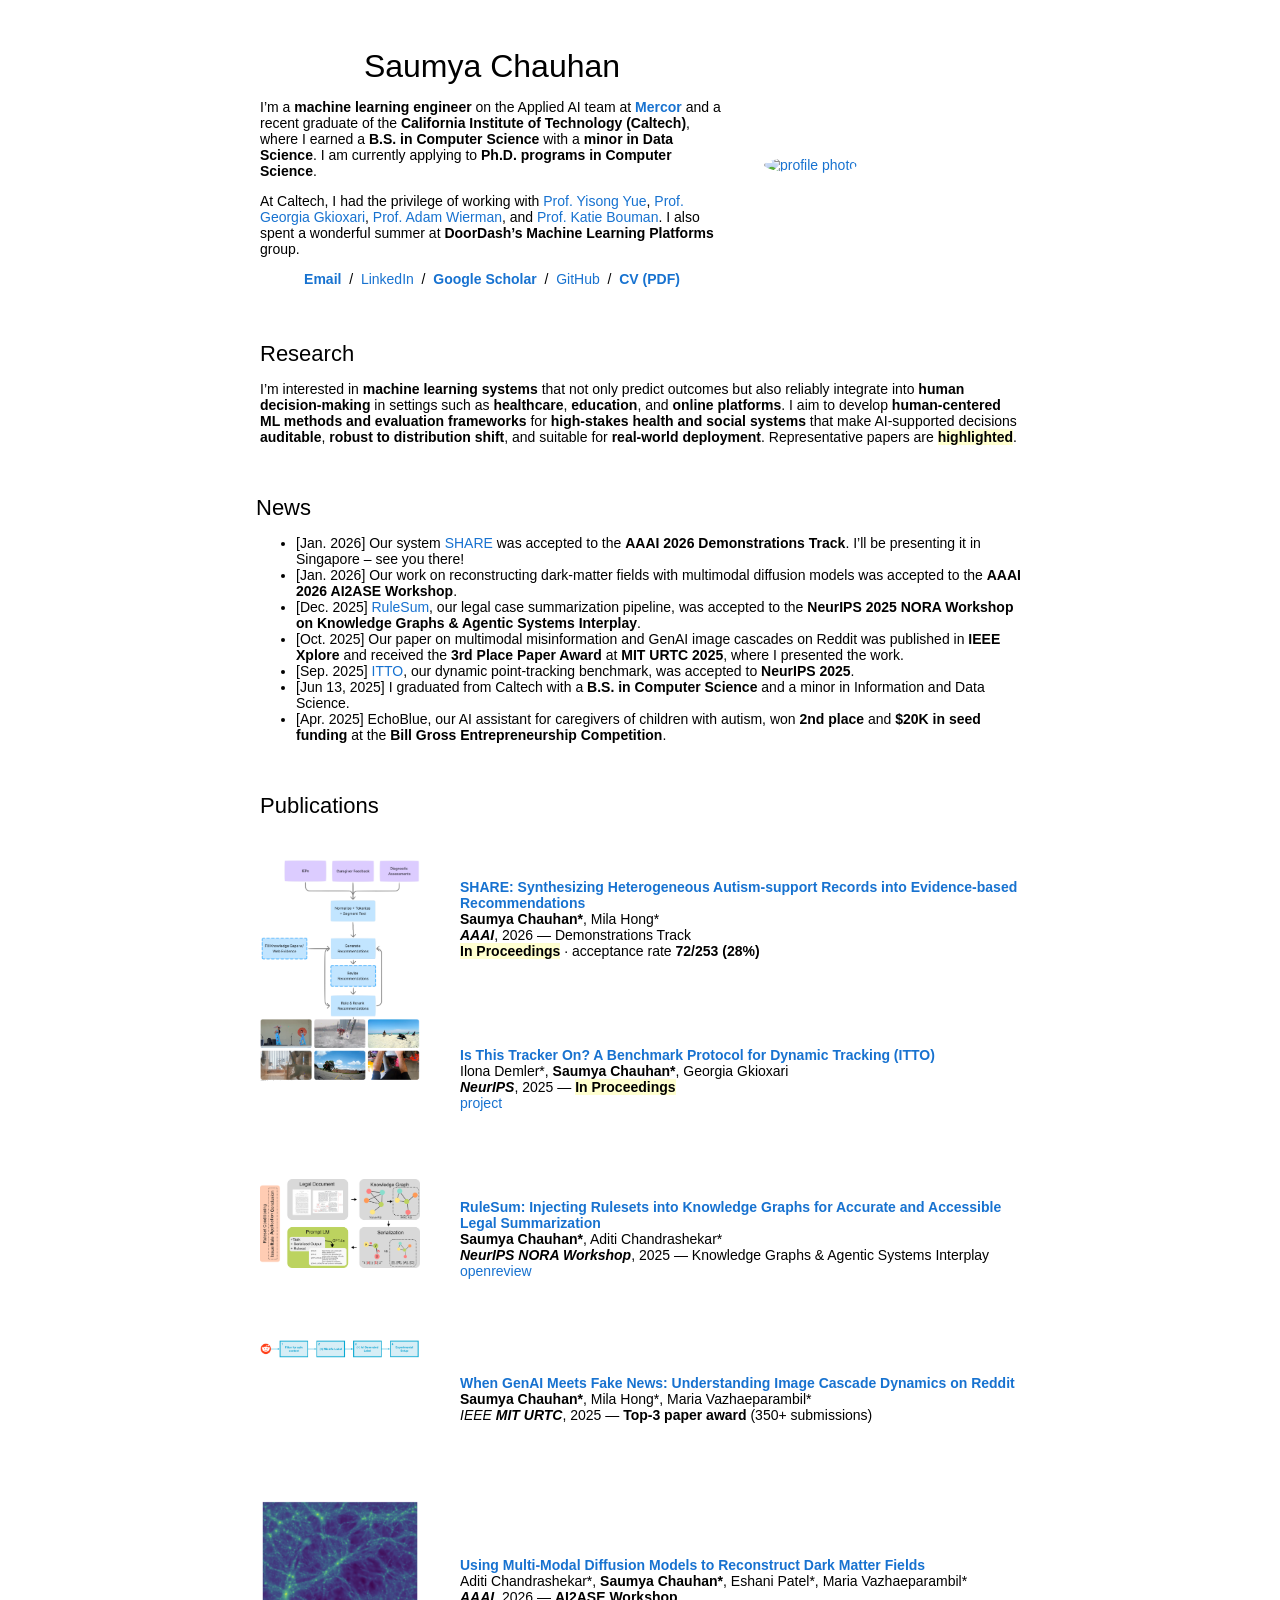
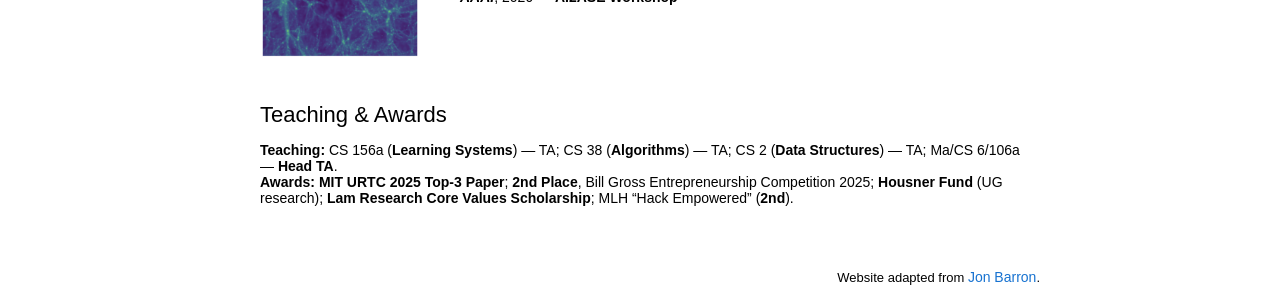
==== commit 8dcbed56: "Update index.html" ====
--- a/index.html
+++ b/index.html
@@ -20,9 +20,11 @@
                 <p class="name" style="text-align:center;">Saumya Chauhan</p>
 
                 <p>
-                  I’m a machine learning engineer on the Applied AI team at
-                  <a href="https://mercor.com/" target="_blank" rel="noopener noreferrer">Mercor</a>
-                  and a recent graduate of the California Institute of Technology (Caltech), where I earned a B.S. in Computer Science with a minor in Data Science. I am currently applying to Ph.D. programs in Computer Science.
+                  I’m a <strong>machine learning engineer</strong> on the Applied AI team at
+                  <a href="https://mercor.com/" target="_blank" rel="noopener noreferrer"><strong>Mercor</strong></a>
+                  and a recent graduate of the <strong>California Institute of Technology (Caltech)</strong>, where I earned a
+                  <strong>B.S. in Computer Science</strong> with a <strong>minor in Data Science</strong>. I am currently applying to
+                  <strong>Ph.D. programs in Computer Science</strong>.
                 </p>
                               
                 <p>
@@ -31,14 +33,15 @@
                   <a href="https://georgiagkioxari.com/" target="_blank" rel="noopener noreferrer">Prof. Georgia Gkioxari</a>,
                   <a href="https://adamwierman.com/" target="_blank" rel="noopener noreferrer">Prof. Adam Wierman</a>,
                   and <a href="https://users.cms.caltech.edu/~klbouman/" target="_blank" rel="noopener noreferrer">Prof. Katie Bouman</a>.
-                  I also spent a wonderful summer at DoorDash’s Machine Learning Platforms group.
+                  I also spent a wonderful summer at <strong>DoorDash’s Machine Learning Platforms</strong> group.
                 </p>
 
                 <p style="text-align:center">
-                  <a href="mailto:saumya.s.chau@gmail.com">Email</a> &nbsp;/&nbsp;
+                  <a href="mailto:saumya.s.chau@gmail.com"><strong>Email</strong></a> &nbsp;/&nbsp;
                   <a href="https://linkedin.com/in/saumya-chauhan-3160301b3">LinkedIn</a> &nbsp;/&nbsp;
+                  <a href="https://scholar.google.com/citations?hl=en&view_op=list_works&gmla=AKzYXQ2QCIuhbmrR8aqltBrBYPkA6xu4MRwFXJSa_ZeM9tUf3gT8UrunbeZAK_rxqh-F1Peagi2vhkz_pUtxtU19Fe5jrfyI1Krez8va91CoBT-_3cpg3jXpPKSYEpNyc-M-wsICvOyE&user=DmVwT_0AAAAJ"><strong>Google Scholar</strong></a> &nbsp;/&nbsp;
                   <a href="https://github.com/Saumya-Chauhan-MHC">GitHub</a> &nbsp;/&nbsp;
-                  <a href="https://drive.google.com/file/d/1L2lx1tSY0vmiimnP94JxWJWtP0gg4TH8/view?usp=sharing">CV (PDF)</a>
+                  <a href="https://drive.google.com/file/d/1KkigcPv3d_1NCl3x4iANdDCbh4AUUy3e/view?usp=sharing"><strong>CV (PDF)</strong></a>
                 </p>
               </td>
               <td style="padding:2.5%;width:40%;max-width:40%">
@@ -55,7 +58,12 @@
               <td style="padding:20px;width:100%;vertical-align:middle">
                 <h2>Research</h2>
                 <p>
-                  I’m interested in <strong>machine learning systems</strong> that not only predict outcomes but also reliably integrate into <strong>human decision-making</strong> in settings such as healthcare, education, and online platforms. I aim to develop <strong>human-centered ML methods and evaluation frameworks</strong> for <strong>high-stakes health and social systems</strong> that make AI-supported decisions <strong>auditable</strong>, <strong>robust to distribution shift</strong>, and suitable for <strong>real-world deployment</strong>. Representative papers are <span class="highlight">highlighted</span>.
+                  I’m interested in <strong>machine learning systems</strong> that not only predict outcomes but also reliably integrate into
+                  <strong>human decision-making</strong> in settings such as <strong>healthcare</strong>, <strong>education</strong>, and <strong>online platforms</strong>.
+                  I aim to develop <strong>human-centered ML methods and evaluation frameworks</strong> for
+                  <strong>high-stakes health and social systems</strong> that make AI-supported decisions <strong>auditable</strong>,
+                  <strong>robust to distribution shift</strong>, and suitable for <strong>real-world deployment</strong>.
+                  Representative papers are <span class="highlight"><strong>highlighted</strong></span>.
                 </p>
               </td>
             </tr></tbody>
@@ -69,19 +77,25 @@
                 <td style="padding:16px;width:100%;vertical-align:middle">
                   <h2>News</h2>
                   <ul>
-                    <li>[Jan. 2026] Our system <a href="https://www.preprints.org/frontend/manuscript/fdcd96fc325c1e10da6171d2c441ecc2/download_pub">SHARE</a> was accepted to the AAAI 2026 Demonstrations Track. I’ll be presenting it in Singapore – see you there!</li>
-
-                    <li>[Jan. 2026] Our work on reconstructing dark-matter fields with multimodal diffusion models was accepted to the AAAI 2026 AI2ASE workshop.</li>
-          
-                    <li>[Dec. 2025] <a href="https://openreview.net/pdf?id=LoBdbazO6S">RuleSum</a>, our legal case summarization pipeline, was accepted to the NeurIPS 2025 NORA Workshop on Knowledge Graphs &amp; Agentic Systems Interplay.</li>
-          
-                    <li>[Oct. 2025] Our paper on multimodal misinformation and GenAI image cascades on Reddit was published in IEEE Xplore and received the 3rd Place Paper Award at MIT URTC 2025, where I presented the work.</li>
+                    <li>[Jan. 2026] Our system <a href="https://www.preprints.org/frontend/manuscript/fdcd96fc325c1e10da6171d2c441ecc2/download_pub">SHARE</a> was accepted to the
+                      <strong>AAAI 2026 Demonstrations Track</strong>. I’ll be presenting it in Singapore – see you there!</li>
+
+                    <li>[Jan. 2026] Our work on reconstructing dark-matter fields with multimodal diffusion models was accepted to the
+                      <strong>AAAI 2026 AI2ASE Workshop</strong>.</li>
+          
+                    <li>[Dec. 2025] <a href="https://openreview.net/pdf?id=LoBdbazO6S">RuleSum</a>, our legal case summarization pipeline, was accepted to the
+                      <strong>NeurIPS 2025 NORA Workshop on Knowledge Graphs &amp; Agentic Systems Interplay</strong>.</li>
+          
+                    <li>[Oct. 2025] Our paper on multimodal misinformation and GenAI image cascades on Reddit was published in
+                      <strong>IEEE Xplore</strong> and received the <strong>3rd Place Paper Award</strong> at
+                      <strong>MIT URTC 2025</strong>, where I presented the work.</li>
                               
-                    <li>[Sep. 2025] <a href="https://glab-caltech.github.io/ITTO/">ITTO</a>, our dynamic point-tracking benchmark, was accepted to NeurIPS 2025.</li>
-          
-                    <li>[Jun 13, 2025] I graduated from Caltech with a B.S. in Computer Science and a minor in Information and Data Science.</li>
-          
-                    <li>[Apr. 2025] EchoBlue, our AI assistant for caregivers of children with autism, won 2nd place and $20K in seed funding at the Bill Gross Entrepreneurship Competition.</li>
+                    <li>[Sep. 2025] <a href="https://glab-caltech.github.io/ITTO/">ITTO</a>, our dynamic point-tracking benchmark, was accepted to <strong>NeurIPS 2025</strong>.</li>
+          
+                    <li>[Jun 13, 2025] I graduated from Caltech with a <strong>B.S. in Computer Science</strong> and a minor in Information and Data Science.</li>
+          
+                    <li>[Apr. 2025] EchoBlue, our AI assistant for caregivers of children with autism, won <strong>2nd place</strong> and
+                      <strong>$20K in seed funding</strong> at the <strong>Bill Gross Entrepreneurship Competition</strong>.</li>
                   </ul>
                 </td>
               </tr>
@@ -121,9 +135,9 @@
                     <span class="papertitle">SHARE: Synthesizing Heterogeneous Autism-support Records into Evidence-based Recommendations</span>
                   </a>
                   <br/><strong>Saumya Chauhan*</strong>, Mila Hong*<br/>
-                  <em>AAAI</em>, 2026 — Demonstrations Track
-                  <br/>
-                  <span class="highlight"><strong>In Proceedings</strong></span> · acceptance rate 72/253 (28%)
+                  <em><strong>AAAI</strong></em>, 2026 — Demonstrations Track
+                  <br/>
+                  <span class="highlight"><strong>In Proceedings</strong></span> · acceptance rate <strong>72/253 (28%)</strong>
                 </td>
               </tr>
 
@@ -147,7 +161,7 @@
                     <span class="papertitle">Is This Tracker On? A Benchmark Protocol for Dynamic Tracking (ITTO)</span>
                   </a>
                   <br/>Ilona Demler*, <strong>Saumya Chauhan*</strong>, Georgia Gkioxari<br/>
-                  <em>NeurIPS</em>, 2025 — <span class="highlight"><strong>In Proceedings</strong></span>
+                  <em><strong>NeurIPS</strong></em>, 2025 — <span class="highlight"><strong>In Proceedings</strong></span>
                   <br/>
                   <a href="https://glab-caltech.github.io/ITTO/">project</a>
                 </td>
@@ -173,7 +187,7 @@
                     <span class="papertitle">RuleSum: Injecting Rulesets into Knowledge Graphs for Accurate and Accessible Legal Summarization</span>
                   </a>
                   <br/><strong>Saumya Chauhan*</strong>, Aditi Chandrashekar*<br/>
-                  <em>NeurIPS NORA Workshop</em>, 2025 — Knowledge Graphs &amp; Agentic Systems Interplay
+                  <em><strong>NeurIPS NORA Workshop</strong></em>, 2025 — Knowledge Graphs &amp; Agentic Systems Interplay
                   <br/>
                   <a href="https://openreview.net/forum?id=LoBdbazO6S">openreview</a>
                 </td>
@@ -199,7 +213,7 @@
                     <span class="papertitle">When GenAI Meets Fake News: Understanding Image Cascade Dynamics on Reddit</span>
                   </a>
                   <br/><strong>Saumya Chauhan*</strong>, Mila Hong*, Maria Vazhaeparambil*<br/>
-                  <em>IEEE MIT URTC</em>, 2025 — Top-3 paper award (350+ submissions)
+                  <em>IEEE <strong>MIT URTC</strong></em>, 2025 — <strong>Top-3 paper award</strong> (350+ submissions)
                 </td>
               </tr>
 
@@ -213,7 +227,7 @@
                     <span class="papertitle">Using Multi-Modal Diffusion Models to Reconstruct Dark Matter Fields</span>
                   </a>
                   <br/>Aditi Chandrashekar*, <strong>Saumya Chauhan*</strong>, Eshani Patel*, Maria Vazhaeparambil*<br/>
-                  <em>AAAI</em>, 2026 — AI2ASE Workshop
+                  <em><strong>AAAI</strong></em>, 2026 — <strong>AI2ASE Workshop</strong>
                 </td>
               </tr>
 
@@ -226,9 +240,9 @@
               <td style="padding:20px;width:100%;vertical-align:middle">
                 <h2>Teaching & Awards</h2>
                 <p>
-                  <strong>Teaching:</strong> CS 156a (Learning Systems) — TA; CS 38 (Algorithms) — TA; CS 2 (Data Structures) — TA; Ma/CS 6/106a — Head TA.
-                  <br/>
-                  <strong>Awards:</strong> MIT URTC 2025 Top-3 Paper; 2nd Place, Bill Gross Entrepreneurship Competition 2025; Housner Fund (UG research); Lam Research Core Values Scholarship; MLH “Hack Empowered” (2nd).
+                  <strong>Teaching:</strong> CS 156a (<strong>Learning Systems</strong>) — TA; CS 38 (<strong>Algorithms</strong>) — TA; CS 2 (<strong>Data Structures</strong>) — TA; Ma/CS 6/106a — <strong>Head TA</strong>.
+                  <br/>
+                  <strong>Awards:</strong> <strong>MIT URTC 2025 Top-3 Paper</strong>; <strong>2nd Place</strong>, Bill Gross Entrepreneurship Competition 2025; <strong>Housner Fund</strong> (UG research); <strong>Lam Research Core Values Scholarship</strong>; MLH “Hack Empowered” (<strong>2nd</strong>).
                 </p>
               </td>
             </tr></tbody>
@@ -251,3 +265,4 @@
     </table>
   </body>
 </html>
+
